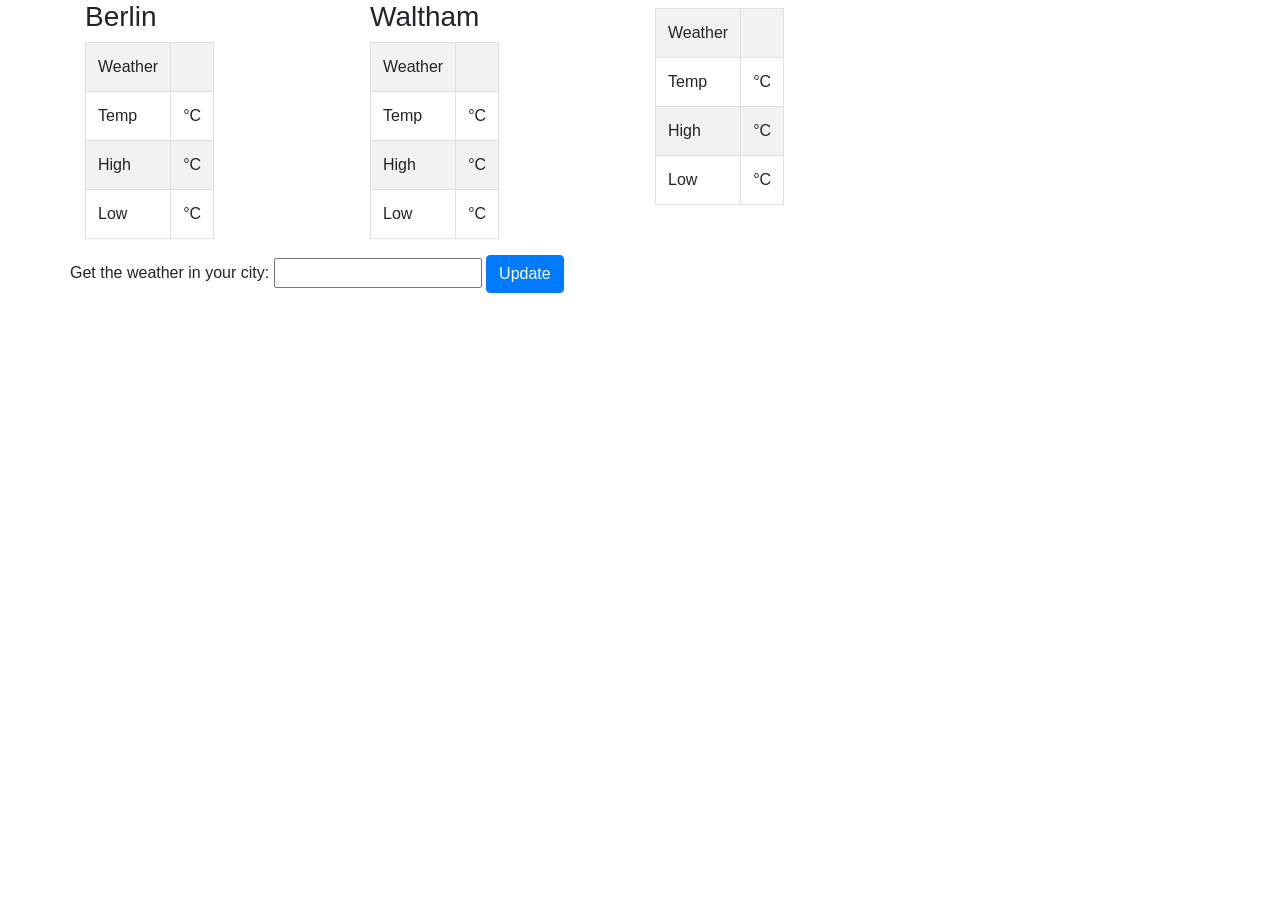
==== index.html @ fd8ab528 "restructured, added future improvements file" ====
<!doctype html>
<html lang="en">
  <head>
    <!-- Required meta tags -->
    <meta charset="utf-8">
    <meta name="viewport" content="width=device-width, initial-scale=1, shrink-to-fit=no">

    <!-- Bootstrap CSS -->
    <link rel="stylesheet" href="https://stackpath.bootstrapcdn.com/bootstrap/4.1.1/css/bootstrap.min.css" integrity="sha384-WskhaSGFgHYWDcbwN70/dfYBj47jz9qbsMId/iRN3ewGhXQFZCSftd1LZCfmhktB" crossorigin="anonymous">

    <link rel="stylesheet" type="text/css" href="src/style.css">

    <title>Simple Weather App</title>
  
  </head>

  <body onload = "initializeWeather()"">

      <div class="container">
        <div class="row">
          <div class="col-xs-12 col-md-3">
            <div class="row">
              <div class="col-xs-12 col-md-3"> 
                <h3>Berlin</h3>
              </div>
            </div>
            <div class="row">
              <div class="col-xs-12 col-md-3">
                <table class="table table-striped table-bordered city-table">
                  <tr>
                    <td>Weather</td>
                    <td id="berlinMain"></td>
                  </tr>
                  <tr>
                    <td>Temp</td>
                    <td><span id="berlinTemp"></span>&degC</td>
                  </tr>
                  <tr>
                    <td>High</td>
                    <td><span id="berlinTempMin"></span>&degC</td>
                  </tr>
                  <tr>
                    <td>Low</td>
                    <td><span id="berlinTempMax"></span>&degC</td>
                  </tr>
                </table>
              </div>
            </div>
          </div>
          <div class="col-xs-12 col-md-3"">
            <div class="row">
              <div class="col-xs-12 col-md-3"> 
                <h3>Waltham</h3>
              </div>
            </div>
            <div class="row">
              <div class="col-xs-12 col-md-3">
                <table class="table table-striped table-bordered">
                  <tr>
                    <td>Weather</td>
                    <td id="walthamMain"></td>
                  </tr>
                  <tr>
                    <td>Temp</td>
                    <td><span id="walthamTemp"></span>&degC</td>
                  </tr>
                  <tr>
                    <td>High</td>
                    <td><span id="walthamTempMin"></span>&degC</td>
                  </tr>
                  <tr>
                    <td>Low</td>
                    <td><span id="walthamTempMax"></span>&degC</td>
                  </tr>
                </table>
              </div>
            </div>
          </div>
          <div id = "customInfo" class="col-xs-12 col-md-3" hidden" >
            <div class="row">
              <div class="col-4"> 
                <h3 id="customCity" class="text-capitalize"></h3>
              </div>
            </div>
            <div class="row">
              <div class="col-4">
                <table class="table table-striped table-bordered">
                  <tr>
                    <td>Weather</td>
                    <td id="customMain"></td>
                  </tr>
                  <tr>
                    <td>Temp</td>
                    <td><span id="customTemp"></span>&degC</td>
                  </tr>
                  <tr>
                    <td>High</td>
                    <td><span id="customTempMin"></span>&degC</td>
                  </tr>
                  <tr>
                    <td>Low</td>
                    <td><span id="customTempMax"></span>&degC</td>
                  </tr>
                </table>
              </div>
            </div>
          </div>
        </div>

        <div class="row">
          <div class="col-xs-12">
            <form id="UserCityForm" name="UserCityForm">
                <label>Get the weather in your city: </label>
                <input type="text" name="city">
                <input type="submit" class="btn btn-primary" value="Update"> <br/>
            </form>
          </div>
          <div id="customInfo"></div> 
        </div>
        <div id="customErr" class="row hidden"> 
          <div class="col-xs-4 error">  Couldn't get weather information for that input :-(</div>
        </div>
      </div>


      <!-- Bootstrap/JQuery -->
      <script src="https://code.jquery.com/jquery-3.3.1.slim.min.js" integrity="sha384-q8i/X+965DzO0rT7abK41JStQIAqVgRVzpbzo5smXKp4YfRvH+8abtTE1Pi6jizo" crossorigin="anonymous"></script>
      <script src="https://cdnjs.cloudflare.com/ajax/libs/popper.js/1.14.3/umd/popper.min.js" integrity="sha384-ZMP7rVo3mIykV+2+9J3UJ46jBk0WLaUAdn689aCwoqbBJiSnjAK/l8WvCWPIPm49" crossorigin="anonymous"></script>
      <script src="https://stackpath.bootstrapcdn.com/bootstrap/4.1.1/js/bootstrap.min.js" integrity="sha384-smHYKdLADwkXOn1EmN1qk/HfnUcbVRZyYmZ4qpPea6sjB/pTJ0euyQp0Mk8ck+5T" crossorigin="anonymous"></script>

      <!-- My JS -->
      <script type="text/javascript" src="src/weather.js"> </script>
    </body>

</html>
---- src/style.css ----
.hidden {
	display: none;
}

.error {
    color: #D8000C;
    background-color: #FFD2D2;
    width:375px;
}

.city-table {
	width: 100%;
}
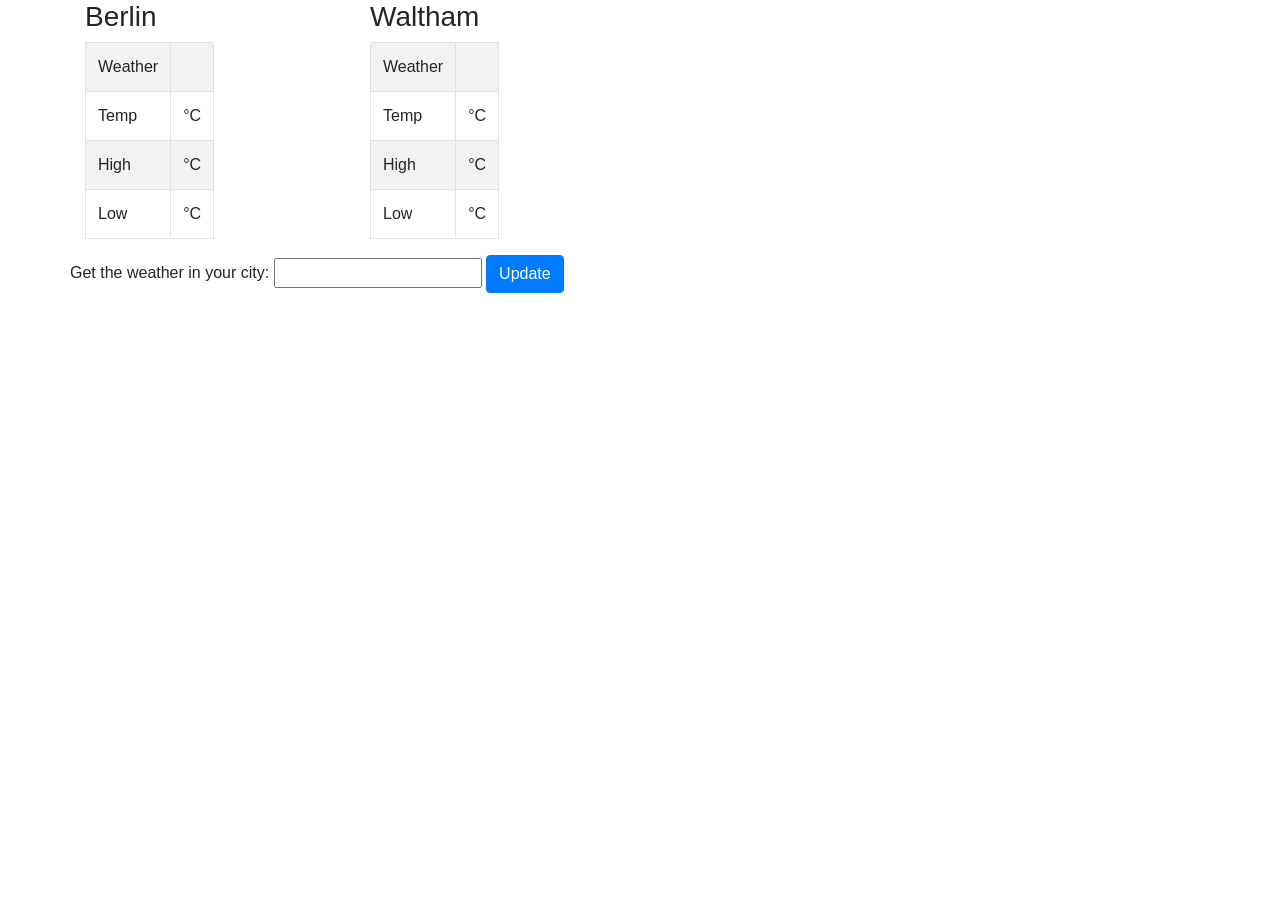
==== commit fc3a34a8: "fixed error caused by typo" ====
--- a/index.html
+++ b/index.html
@@ -77,7 +77,7 @@
               </div>
             </div>
           </div>
-          <div id = "customInfo" class="col-xs-12 col-md-3" hidden" >
+          <div id = "customInfo" class="col-xs-12 col-md-3" hidden >
             <div class="row">
               <div class="col-4"> 
                 <h3 id="customCity" class="text-capitalize"></h3>
